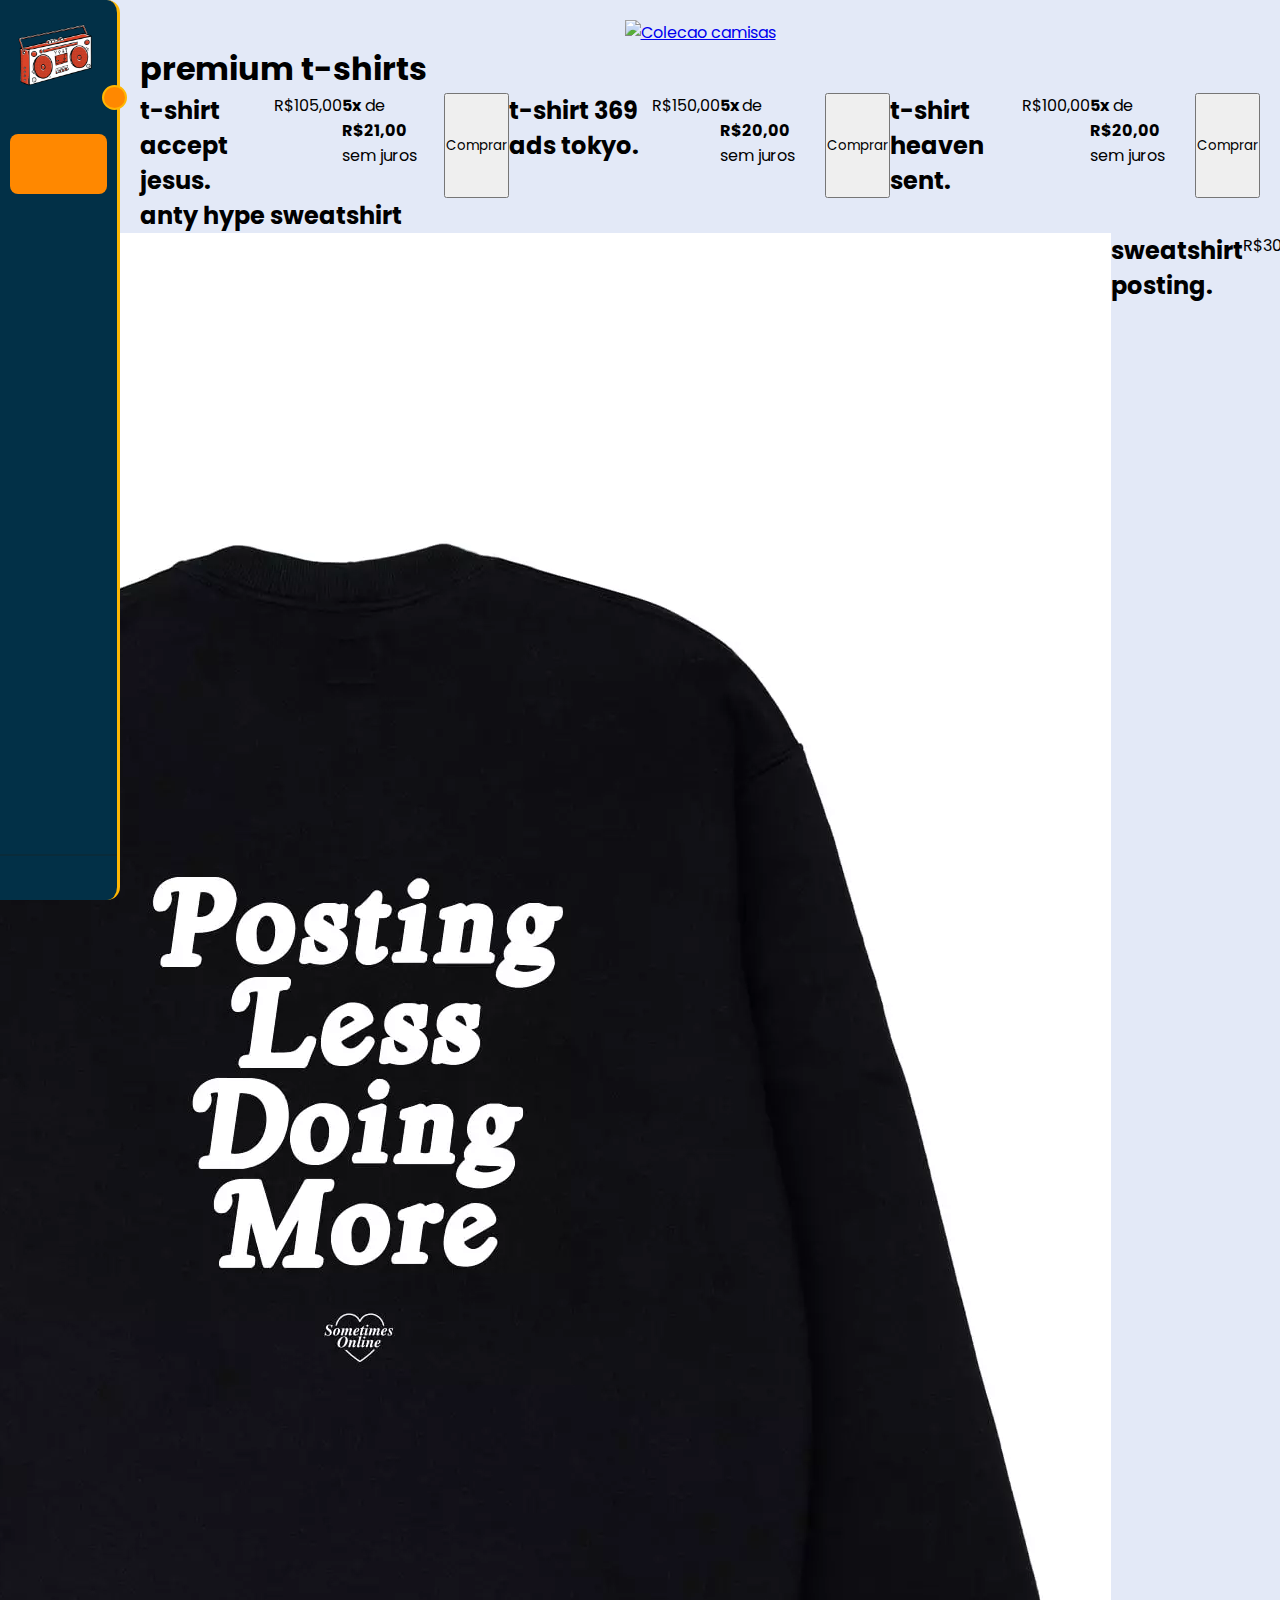
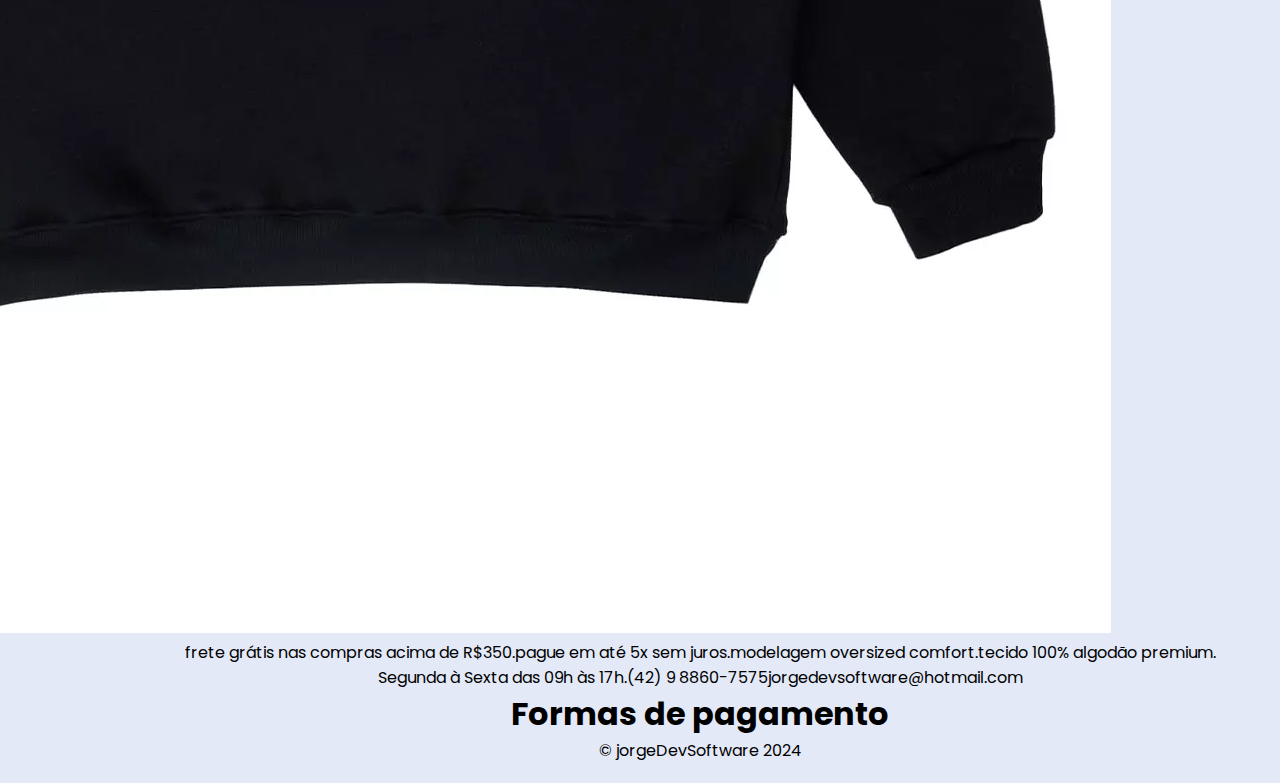
==== home.html @ f5bbd141 "terceiro commit" ====
<!DOCTYPE html>
<html lang="pt-br">
<head>
    <meta charset="UTF-8">
    <meta name="viewport" content="width=device-width, initial-scale=1.0">
    <link rel="stylesheet" href="/assets/css/style.css">
    <link rel="stylesheet" href="https://cdnjs.cloudflare.com/ajax/libs/font-awesome/6.5.2/css/all.min.css" integrity="sha512-SnH5WK+bZxgPHs44uWIX+LLJAJ9/2PkPKZ5QiAj6Ta86w+fsb2TkcmfRyVX3pBnMFcV7oQPJkl9QevSCWr3W6A==" crossorigin="anonymous" referrerpolicy="no-referrer" />
    <title>Projeto front</title>
   
</head>
<body>  
    <nav id="sidebar">
        <div id="sidebar-content">
            <div id="logo" class="logo-container">
                <img src="/assets/img/logo2.webp" alt="logo">

                
            <p id="logo-content">

                <span id="logo-text" class="item-description hide-text">dress code</span>

            </p>
            
            </div>

            <ul id="side-item">
                <li class="side-item active">
                    <a href="/home.html">
                        <i class="fa-solid fa-house"></i>
                        <span class="item-description">Home</span>
                    </a>
                
                </li>

                <li class="side-item">
                    <a href="/camisetasAll/t-shirtsg.html">
                        <i class="fa-solid fa-shirt"></i>
                        <span class="item-description">clothes</span>
                    </a>
                    
                </li>

                <li class="side-item">
                    <a href="#">
                        <i class="fa-solid fa-bag-shopping"></i>
                        <span class="item-description">Shopping cart</span>
                    </a>
                    
                </li>

                <li class="side-item">
                    <a href="/sobrenos/sobreNos.html">
                        <i class="fa-solid fa-question"></i>
                        <span class="item-description">About</span>
                    </a>
                
                </li>

                <li class="side-item">
                    <a href="/suporte/suporte.html">
                        <i class="fa-solid fa-mug-hot"></i>
                        <span class="item-description">Support</span>
                    </a>
                
                </li>

                <li class="side-item">
                    <a href="#">
                        <i class="fa-solid fa-gear"></i>
                        <span class="item-description">Settings</span>
                    </a>

                
                
                </li>
            </ul>

            <button id="open-btn-menu">
                <i id="open-btn-icon" class="fa-solid fa-circle-chevron-right"></i>
            </button>
        </div>

        <div id="logout">
            <button id="logout-btn">
                <i class="fa-solid fa-right-to-bracket"></i>
                <span class="item-description">Logout</span>
            </button>
        </div>
    </nav>

    <main>
        <div id="main-banner">
            <div id="banner">
                <a href="#"><img src="assets/img/tropical_Banner_Desk_Mkt-1536x344.webp" alt="Colecao camisas"></a>
            </div>
        </div>

        <section class="content-home">
            <h1 id="h1-home">premium t-shirts</h1>
            <div class="principal-tshirts">
                <div class="tshirt-initial">
                    <div class="tshirts-img">
                        <a href="#"><img src="/assets/img/accept-jesus-65de235921ab2.webp" alt=""></a>
                        <div class="content-image">
                            <h2>t-shirt accept jesus.</h2>
                            <p class="p-preco" >R$105,00</p>
                            <p><strong>5x</strong> de <strong>R$21,00</strong> sem juros</p>
                            <button class="botao-initial">Comprar</button>
                        </div>   
                    </div>
                </div>

                <div class="tshirt-initial">
                    <div class="tshirts-img">
                        <a href="#"><img src="/assets/img/369_tee_540x.webp" alt=""></a>
                        <div class="content-image">
                            <h2>t-shirt 369 ads tokyo.</h2>
                            <p class="p-preco" >R$150,00</p>
                            <p><strong>5x </strong>de <strong>R$20,00</strong> sem juros</p>
                            <button class="botao-initial">Comprar</button>
                        </div>    
                    </div>
                    
                </div>

                <div class="tshirt-initial">
                    <div class="tshirts-img">
                        <a href="#"><img src="/assets/img/heaven_sent_tee_540x.webp" alt=""></a>
                        <div class="content-image">
                            <h2>t-shirt heaven sent.</h2>
                            <p class="p-preco">R$100,00</p>
                            <p><strong>5x</strong> de <strong>R$20,00</strong> sem juros</p>
                            <button class="botao-initial">Comprar</button>
                        </div>   
                    </div>
                </div>
            </div>
        </section>
        
        <div class="separador"></div>
       


        <section class="content-home" id="content-home-moletom">
            <h2 class="h2-moletom-2">anty hype sweatshirt</h2> 
          
            <div class="principal-tshirts">
                <div class="tshirt-initial">
                    <div class="tshirts-img">
                        <a href="#"><img src="/assets/img/moletom-careca-preto-costas-65e5f592168c6.webp" alt=""></a>
                        <div class="content-image">
                            <h2> sweatshirt posting.</h2>
                            <p class="p-preco" >R$300,00</p>
                            <p><strong>5x</strong> de <strong>R$60,00</strong> sem juros</p>
                            <button class="botao-initial">Comprar</button>
                        </div>   
                    </div>
                </div>

                <div class="tshirt-initial">
                    <div class="tshirts-img">
                        <a href="#"><img src="/assets/img/369-hoodie-social-maxres_540x.webp" alt=""></a>
                        <div class="content-image">
                            <h2>sweatshirt 369.</h2>
                            <p class="p-preco" >R$350,00</p>
                            <p><strong>5x</strong> de <strong>R$70,00</strong> sem juros</p>
                            <button class="botao-initial">Comprar</button>
                        </div>    
                    </div>
                    
                </div>

            </div>
        </section>
            
        <section id="infos-sessao">
            <div id="container-infos">

                

                <div class="infos">
                    <i class="fa-solid fa-truck-fast"></i>
                    <p>frete grátis nas compras acima de R$350.</p>
                </div>

                <div class="infos">
                    <i class="fa-solid fa-credit-card"></i>
                    <p>pague em até 5x sem juros.</p>
                </div>

                <div class="infos">
                    <i class="fa-solid fa-user"></i></i>
                    <p>modelagem oversized comfort.</p>
                </div>

                <div class="infos">
                    <i class="fa-solid fa-star"></i>
                    <p>tecido 100% algodão premium.</p>
                </div>
            </div>
        </section>


        <footer id="rodape">
            <div class="linkssociais">
                <a id="redesocial-1" href="#"><i class="fa-brands fa-instagram"></i></a>
                <a href="#"><i class="fa-brands fa-github"></i></a>
                <a href="#"><i class="fa-brands fa-linkedin"></i></a>
                <a id="redesocial-2" href="#"><i class="fa-solid fa-envelope"></i></a>
            </div>

            <div id="atendimento">
                <p>Segunda à Sexta das 09h às 17h.</p>
                <p>(42) 9 8860-7575</p>
                <p>jorgedevsoftware@hotmail.com</p>
            </div>

            <div id="formas-pagamento">
                <h1>Formas de pagamento</h1>
                <div>
                    <i class="fa-brands fa-cc-mastercard"></i>
                    <i class="fa-brands fa-cc-visa"></i>
                    <i class="fa-brands fa-cc-visa"></i>
                    <i class="fa-solid fa-barcode"></i>
                    <i class="fa-brands fa-cc-discover"></i>
                    <i class="fa-brands fa-cc-paypal"></i>
                    <i class="fa-brands fa-cc-diners-club"></i>
                    <i class="fa-brands fa-cc-apple-pay"></i>
                    
                </div>
            </div>

            <div id="copyright">
                <p>	&copy; jorgeDevSoftware 2024</p>
            </div>


        </footer>
    </main>




    <script src="/assets/js/app.js"></script>
</body>
</html>
---- assets/css/style.css ----
@import url('https://fonts.googleapis.com/css2?family=Poppins:ital,wght@0,100;0,200;0,300;0,400;0,500;0,600;0,700;0,800;0,900;1,100;1,200;1,300;1,400;1,500;1,600;1,700;1,800;1,900&display=swap');

@import url('https://fonts.googleapis.com/css2?family=Poppins:ital,wght@0,100;0,200;0,300;0,400;0,500;0,600;0,700;0,800;0,900;1,100;1,200;1,300;1,400;1,500;1,600;1,700;1,800;1,900&family=Rubik+Glitch+Pop&display=swap');


*{
    margin: 0;
    padding: 0;
    box-sizing: border-box;
    font-family: 'Poppins', sans-serif;
}


body{
    min-height: 200vh;
    background-color: #e3e9f7;
    display: flex;
}

main{
        padding: 20px;
        width: calc(100% - 120px); 
        margin-left: 120px; 
    
}

#sidebar{
   display: flex;
    flex-direction: column;
    justify-content: space-between;
    background-color: #023047;
    border-right: 3px solid #ffb703;
    border-radius: 0px 13px 13px 0px;
    height: 100vh;
    position: fixed; 
    width: 120px;
    transition:all .5s;
    min-width: 82px;
}

#logo img{
    width: 80px;
    height: 80px;
    object-fit: cover;
    margin: 15px 5px 15px 15px;
   

}

#logo{
    display: flex;
    align-items: center;
    margin-bottom: 24px;
    transition: width 0.5s;
    width: 120px;
}

#logo span{

    color: #ffb703;
    font-size: 20px;
    padding: 12px;
    overflow: hidden;
}

#side-item{
    display: flex;
    flex-direction: column;
    gap: 8px;
    list-style: none;
    margin-left: 10px;
    margin-right: 10px;
    
}

.side-item{
    border-radius: 8px;
    padding: 20px;
    cursor: pointer;
}

.side-item a{

    color: #ffb703;
    text-decoration: none;
    font: 20px;
    display: flex;
    align-items: center;
    justify-content: center;
    gap: 10px;
   
}

.side-item a i{
    display: flex;
    align-items: center;
    justify-content: center;
   
    width: 20px;
    height: 20px;
}

.side-item a span{
    margin-left: 5px;
  
}

.side-item.active{
   background-color: #ff8800; 
}

.side-item:hover:not(.active),#logout-btn:hover{

    background-color: #092b3a;
}

.side-item.active a{
    color: #023047;
    
}

#logout{
    border-top: 2px solid #092b3a;
}

#logout-btn{
    border: none;
    padding: 12px;
    font-size: 15px;
    display: flex;
    gap: 20px;
    align-items: center;
    border-radius: 10px;
    text-align: start;
    cursor: pointer;
    background-color: transparent;
    margin: 10px 0px 10px 5px;
    color: #ffb703;
}


#open-btn-menu{
    position: absolute;
    top: 85px;
    right: -10px;
    background-color: #ff8800;
    border-radius:100%;
    width: 25px;
    height: 25px;
    border: 2px solid #ffb703;
    color: #092b3a;
    cursor: pointer;
}

.item-description{
    width: 0px;
    overflow: hidden;
    white-space: nowrap;
    text-overflow: ellipsis;
    font-size: 14px;
    transition: width .5s;
    height: 0px;
    
}

#sidebar.open-sidebar{
    min-width:19%;
} 

#sidebar.open-sidebar .item-description{
    width: 150px;
    height: auto;
}


#sidebar.open-sidebar .side-item a{
    justify-content: flex-start;
    gap: 14px;
    
}

.hide-text {
    display: none;
}

#open-btn-icon{
    transition: transform .3s ease;
}

.open-sidebar #open-btn-icon{
    transform: rotate(180deg);
}

main {
    padding: 20px;
    margin-left: 120px; /* Largura do sidebar */
    flex-grow: 1; /* Ocupa todo o espaço disponível */
}

main div {
    display: flex;
    justify-content: center;
    
}
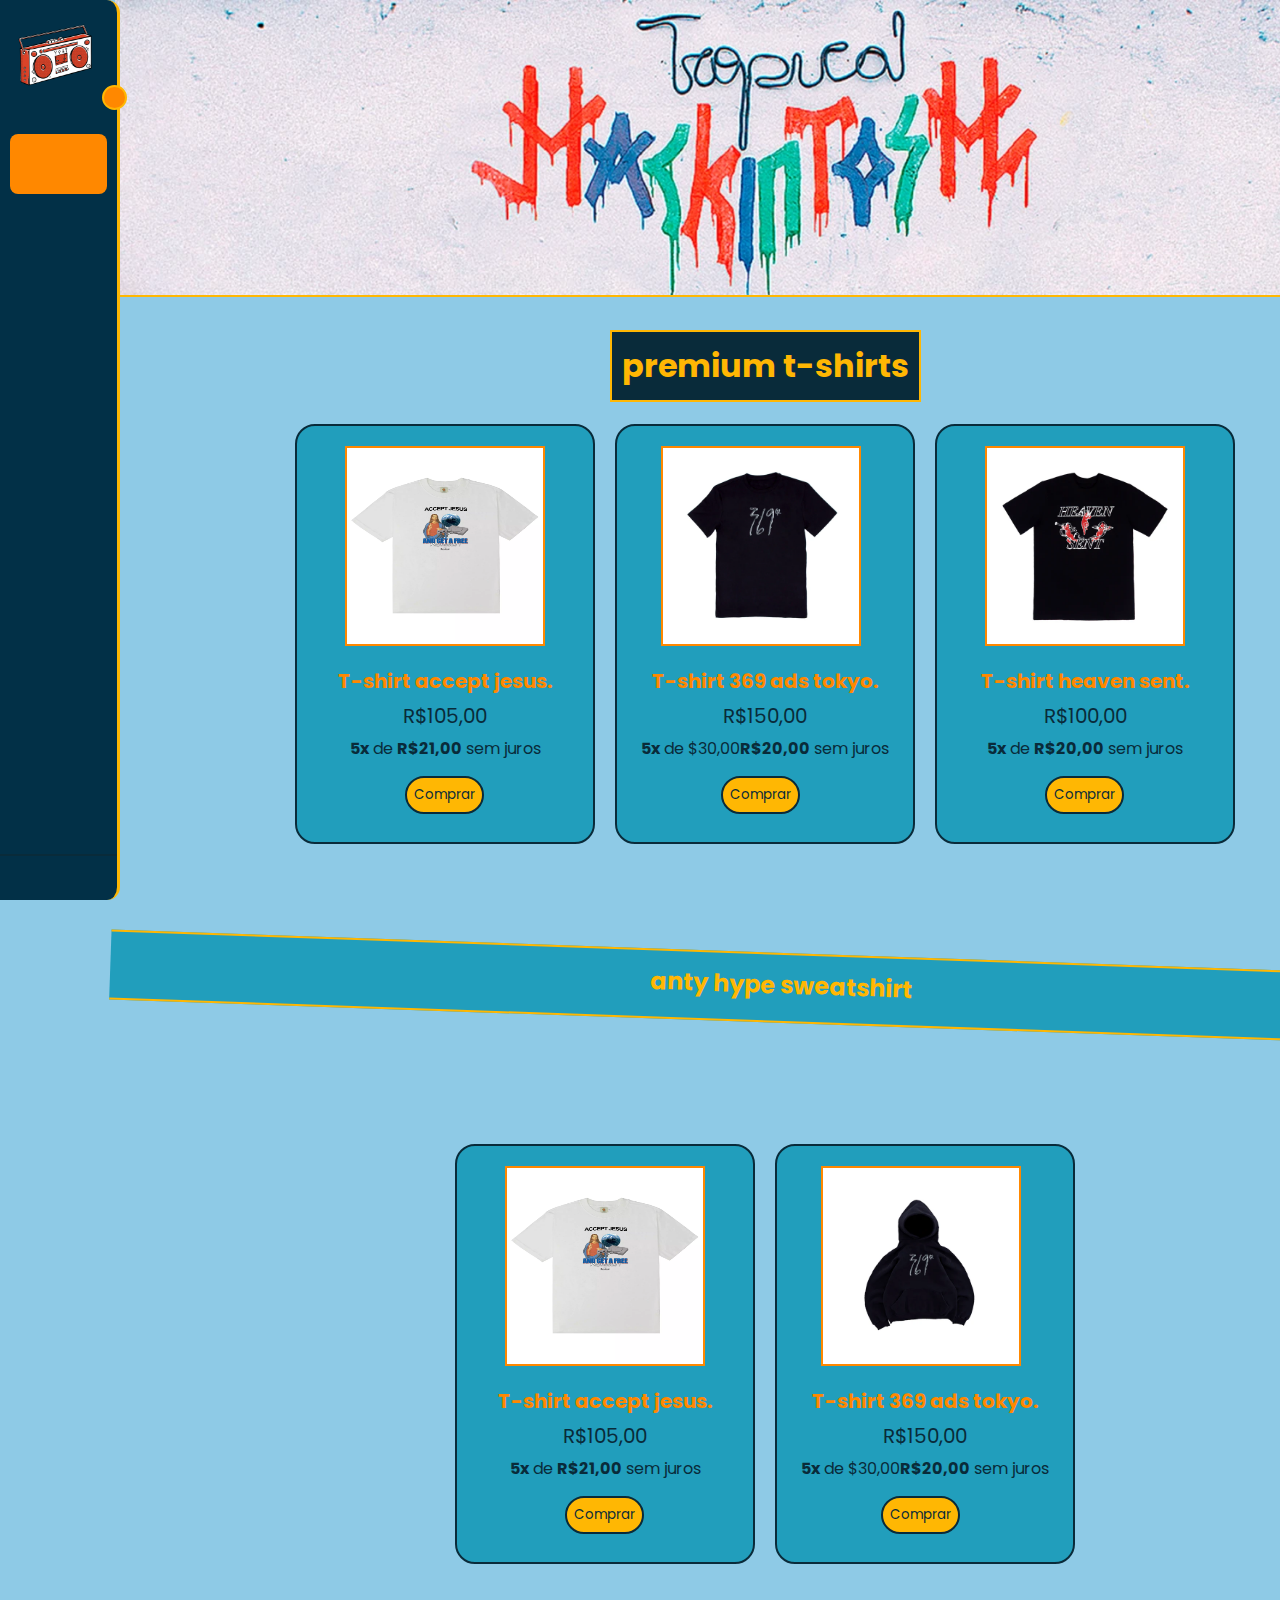
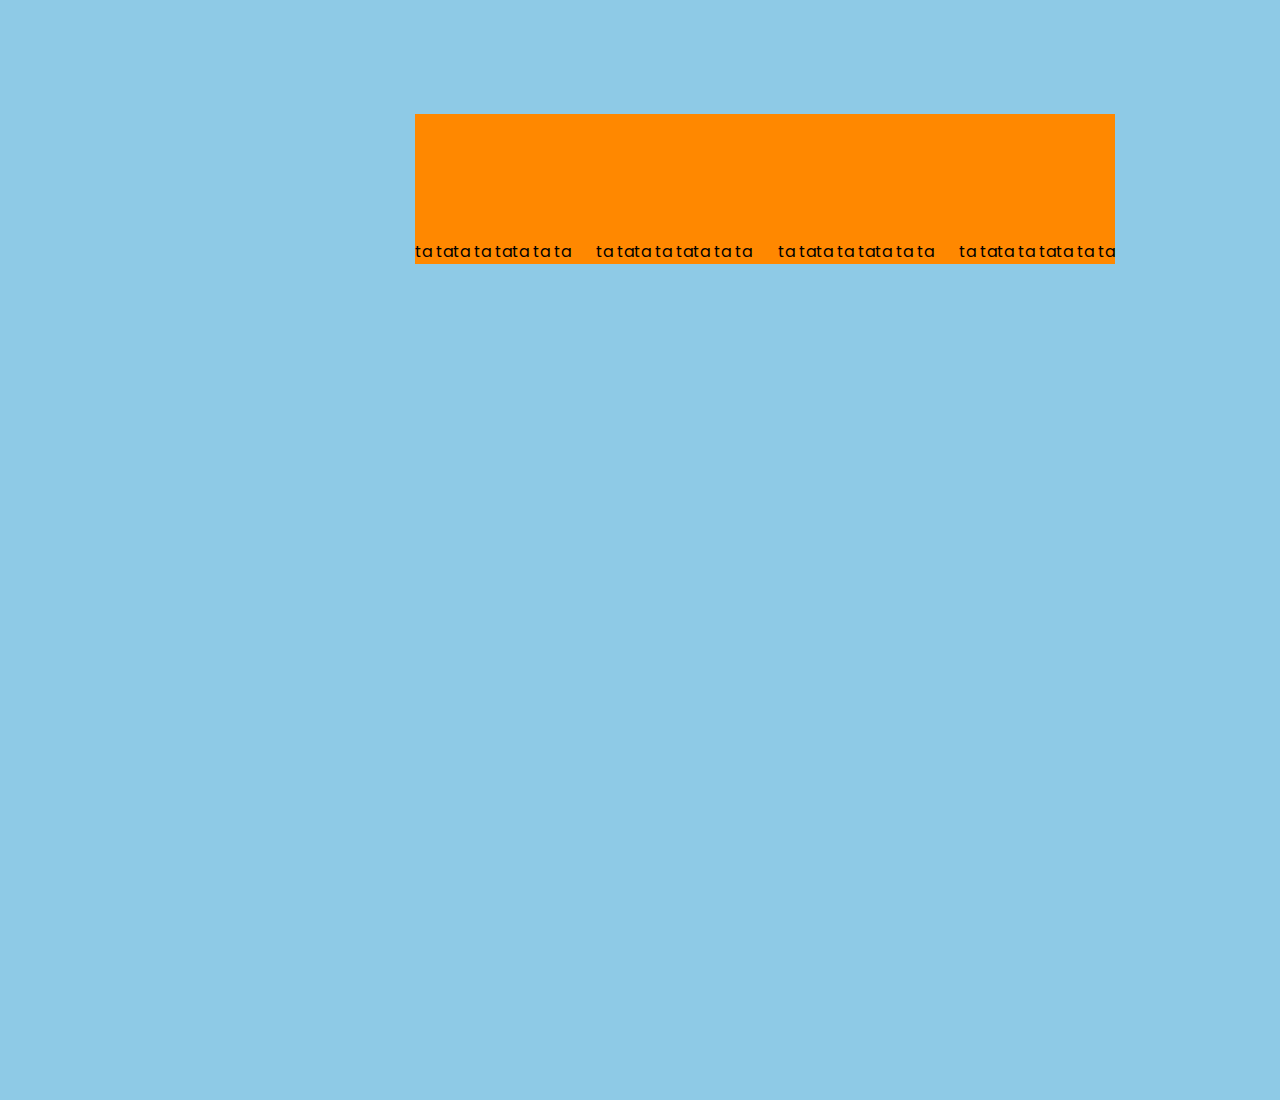
==== commit 30188798: "segundo commit" ====
--- a/home.html
+++ b/home.html
@@ -25,7 +25,7 @@
 
             <ul id="side-item">
                 <li class="side-item active">
-                    <a href="/home.html">
+                    <a href="#">
                         <i class="fa-solid fa-house"></i>
                         <span class="item-description">Home</span>
                     </a>
@@ -33,9 +33,9 @@
                 </li>
 
                 <li class="side-item">
-                    <a href="/camisetasAll/t-shirtsg.html">
+                    <a href="#">
                         <i class="fa-solid fa-shirt"></i>
-                        <span class="item-description">clothes</span>
+                        <span class="item-description">t-shirts</span>
                     </a>
                     
                 </li>
@@ -49,7 +49,7 @@
                 </li>
 
                 <li class="side-item">
-                    <a href="/sobrenos/sobreNos.html">
+                    <a href="#">
                         <i class="fa-solid fa-question"></i>
                         <span class="item-description">About</span>
                     </a>
@@ -57,7 +57,7 @@
                 </li>
 
                 <li class="side-item">
-                    <a href="/suporte/suporte.html">
+                    <a href="#">
                         <i class="fa-solid fa-mug-hot"></i>
                         <span class="item-description">Support</span>
                     </a>
@@ -102,7 +102,7 @@
                     <div class="tshirts-img">
                         <a href="#"><img src="/assets/img/accept-jesus-65de235921ab2.webp" alt=""></a>
                         <div class="content-image">
-                            <h2>t-shirt accept jesus.</h2>
+                            <h2>T-shirt accept jesus.</h2>
                             <p class="p-preco" >R$105,00</p>
                             <p><strong>5x</strong> de <strong>R$21,00</strong> sem juros</p>
                             <button class="botao-initial">Comprar</button>
@@ -114,9 +114,9 @@
                     <div class="tshirts-img">
                         <a href="#"><img src="/assets/img/369_tee_540x.webp" alt=""></a>
                         <div class="content-image">
-                            <h2>t-shirt 369 ads tokyo.</h2>
+                            <h2>T-shirt 369 ads tokyo.</h2>
                             <p class="p-preco" >R$150,00</p>
-                            <p><strong>5x </strong>de <strong>R$20,00</strong> sem juros</p>
+                            <p><strong>5x</strong> de $30,00<strong>R$20,00</strong> sem juros</p>
                             <button class="botao-initial">Comprar</button>
                         </div>    
                     </div>
@@ -127,7 +127,7 @@
                     <div class="tshirts-img">
                         <a href="#"><img src="/assets/img/heaven_sent_tee_540x.webp" alt=""></a>
                         <div class="content-image">
-                            <h2>t-shirt heaven sent.</h2>
+                            <h2>T-shirt heaven sent.</h2>
                             <p class="p-preco">R$100,00</p>
                             <p><strong>5x</strong> de <strong>R$20,00</strong> sem juros</p>
                             <button class="botao-initial">Comprar</button>
@@ -147,11 +147,11 @@
             <div class="principal-tshirts">
                 <div class="tshirt-initial">
                     <div class="tshirts-img">
-                        <a href="#"><img src="/assets/img/moletom-careca-preto-costas-65e5f592168c6.webp" alt=""></a>
-                        <div class="content-image">
-                            <h2> sweatshirt posting.</h2>
-                            <p class="p-preco" >R$300,00</p>
-                            <p><strong>5x</strong> de <strong>R$60,00</strong> sem juros</p>
+                        <a href="#"><img src="/assets/img/accept-jesus-65de235921ab2.webp" alt=""></a>
+                        <div class="content-image">
+                            <h2>T-shirt accept jesus.</h2>
+                            <p class="p-preco" >R$105,00</p>
+                            <p><strong>5x</strong> de <strong>R$21,00</strong> sem juros</p>
                             <button class="botao-initial">Comprar</button>
                         </div>   
                     </div>
@@ -161,9 +161,9 @@
                     <div class="tshirts-img">
                         <a href="#"><img src="/assets/img/369-hoodie-social-maxres_540x.webp" alt=""></a>
                         <div class="content-image">
-                            <h2>sweatshirt 369.</h2>
-                            <p class="p-preco" >R$350,00</p>
-                            <p><strong>5x</strong> de <strong>R$70,00</strong> sem juros</p>
+                            <h2>T-shirt 369 ads tokyo.</h2>
+                            <p class="p-preco" >R$150,00</p>
+                            <p><strong>5x</strong> de $30,00<strong>R$20,00</strong> sem juros</p>
                             <button class="botao-initial">Comprar</button>
                         </div>    
                     </div>
@@ -175,67 +175,27 @@
             
         <section id="infos-sessao">
             <div id="container-infos">
-
-                
-
                 <div class="infos">
                     <i class="fa-solid fa-truck-fast"></i>
-                    <p>frete grátis nas compras acima de R$350.</p>
+                    <p>ta tata ta tata ta ta </p>
                 </div>
 
                 <div class="infos">
                     <i class="fa-solid fa-credit-card"></i>
-                    <p>pague em até 5x sem juros.</p>
+                    <p>ta tata ta tata ta ta </p>
                 </div>
 
                 <div class="infos">
                     <i class="fa-solid fa-user"></i></i>
-                    <p>modelagem oversized comfort.</p>
+                    <p>ta tata ta tata ta ta </p>
                 </div>
 
                 <div class="infos">
                     <i class="fa-solid fa-star"></i>
-                    <p>tecido 100% algodão premium.</p>
+                    <p>ta tata ta tata ta ta </p>
                 </div>
             </div>
         </section>
-
-
-        <footer id="rodape">
-            <div class="linkssociais">
-                <a id="redesocial-1" href="#"><i class="fa-brands fa-instagram"></i></a>
-                <a href="#"><i class="fa-brands fa-github"></i></a>
-                <a href="#"><i class="fa-brands fa-linkedin"></i></a>
-                <a id="redesocial-2" href="#"><i class="fa-solid fa-envelope"></i></a>
-            </div>
-
-            <div id="atendimento">
-                <p>Segunda à Sexta das 09h às 17h.</p>
-                <p>(42) 9 8860-7575</p>
-                <p>jorgedevsoftware@hotmail.com</p>
-            </div>
-
-            <div id="formas-pagamento">
-                <h1>Formas de pagamento</h1>
-                <div>
-                    <i class="fa-brands fa-cc-mastercard"></i>
-                    <i class="fa-brands fa-cc-visa"></i>
-                    <i class="fa-brands fa-cc-visa"></i>
-                    <i class="fa-solid fa-barcode"></i>
-                    <i class="fa-brands fa-cc-discover"></i>
-                    <i class="fa-brands fa-cc-paypal"></i>
-                    <i class="fa-brands fa-cc-diners-club"></i>
-                    <i class="fa-brands fa-cc-apple-pay"></i>
-                    
-                </div>
-            </div>
-
-            <div id="copyright">
-                <p>	&copy; jorgeDevSoftware 2024</p>
-            </div>
-
-
-        </footer>
     </main>
 
 
--- a/assets/css/style.css
+++ b/assets/css/style.css
@@ -12,15 +12,16 @@
 
 
 body{
-    min-height: 200vh;
-    background-color: #e3e9f7;
-    display: flex;
+    min-height: 300vh;
+    background-color: #8ecae6;
+    display: flex;
+    width: 800px;
 }
 
 main{
-        padding: 20px;
-        width: calc(100% - 120px); 
-        margin-left: 120px; 
+        width: 1000px;
+        
+        margin-left: 220px; 
     
 }
 
@@ -192,13 +193,163 @@
 }
 
 main {
-    padding: 20px;
-    margin-left: 120px; /* Largura do sidebar */
-    flex-grow: 1; /* Ocupa todo o espaço disponível */
+    
+    margin-left: 115px;
+    flex-grow: 1; 
 }
 
 main div {
-    display: flex;
+    
     justify-content: center;
     
-}+}
+
+#h1-home{
+    position: absolute;
+    top: 330px;
+    color: #ffb703;
+    border: 2px solid #ffb703;
+    padding: 10px;
+    background-color: #092b3a;
+    
+}
+
+
+
+.h2-moletom-2{
+    position: absolute;
+    top: 968px;
+    color: #ffb703;
+    width: 300px;
+    z-index: -1;
+    transform: rotate(2deg);
+    left: 650px;
+}
+
+
+#banner a img{
+    width: 1315px;
+    background-size: cover;
+    border-bottom: 2px solid #ffb703;
+    background-position: center;
+    
+   
+}
+
+
+.content-home{
+    display: flex;
+     width: 1300px;  
+    justify-content: space-evenly;
+    margin-top: 120px;
+    margin-bottom: 150px;
+    
+}  
+
+.tshirt-initial{
+display: flex;
+width: 300px;
+height: 420px;
+background-color:#219ebc;
+display: flex;
+justify-content: space-around;
+margin-right: 10px;
+margin-left: 10px;
+border: 2px solid #092b3a;
+border-radius: 20px;
+}
+
+.principal-tshirts img{
+    height: 200px;
+    width: 200px;
+    display: flex;
+    margin: 20px;
+    border: 2px solid #ff8800;
+    
+}
+
+.principal-tshirts {
+    display: flex;
+
+}
+
+.content-image h2{
+    color: #ff8800;
+    font-size: 20px;
+    text-align: center;
+    margin-bottom: 5px;
+}
+
+.content-image p{
+    text-align: center;
+    color: #092b3a;
+    margin-bottom: 5px;
+}
+
+.p-preco{
+    font-size: 20px;
+}
+.content-image{
+    margin-top: 20px;
+    
+}
+
+.botao-initial{
+    padding: 7px;
+    border: 2px solid #092b3a;
+    margin-left: 80px;
+    margin-right: 80px;
+    margin-top: 10px;
+    border-radius: 20px;
+    background-color:  #ffb703;
+    color: #092b3a;
+    cursor: pointer;
+}
+
+#content-home-moletom{
+    margin-top: 300px;
+}
+
+.separador{
+    border-bottom: 2px solid #ffb703 ;
+    border-top: 2px solid #ffb703;
+    background-color: #219ebc;
+    height: 70px;
+    transform: rotate(2deg);    
+    position: absolute; 
+    top: 950px; 
+    bottom: 10px;
+    left: 110px;    
+    z-index: -1; 
+    width: 100%;
+    width: calc(100% - 100px); 
+}
+
+#container-infos{
+    display: flex;
+    justify-content: space-between;
+    margin-left: 300px;
+    height: 150px;
+    
+    background-color: #ff8800;
+
+}
+
+.infos{
+    display: flex;
+    align-items: center;
+    justify-content: space-between;
+    flex-direction: column;
+}
+
+.infos i{
+    margin-top: 40px;
+    width: 40px;
+    height: 40px;
+
+}
+.infos p{
+    display: flex;
+    
+}
+
